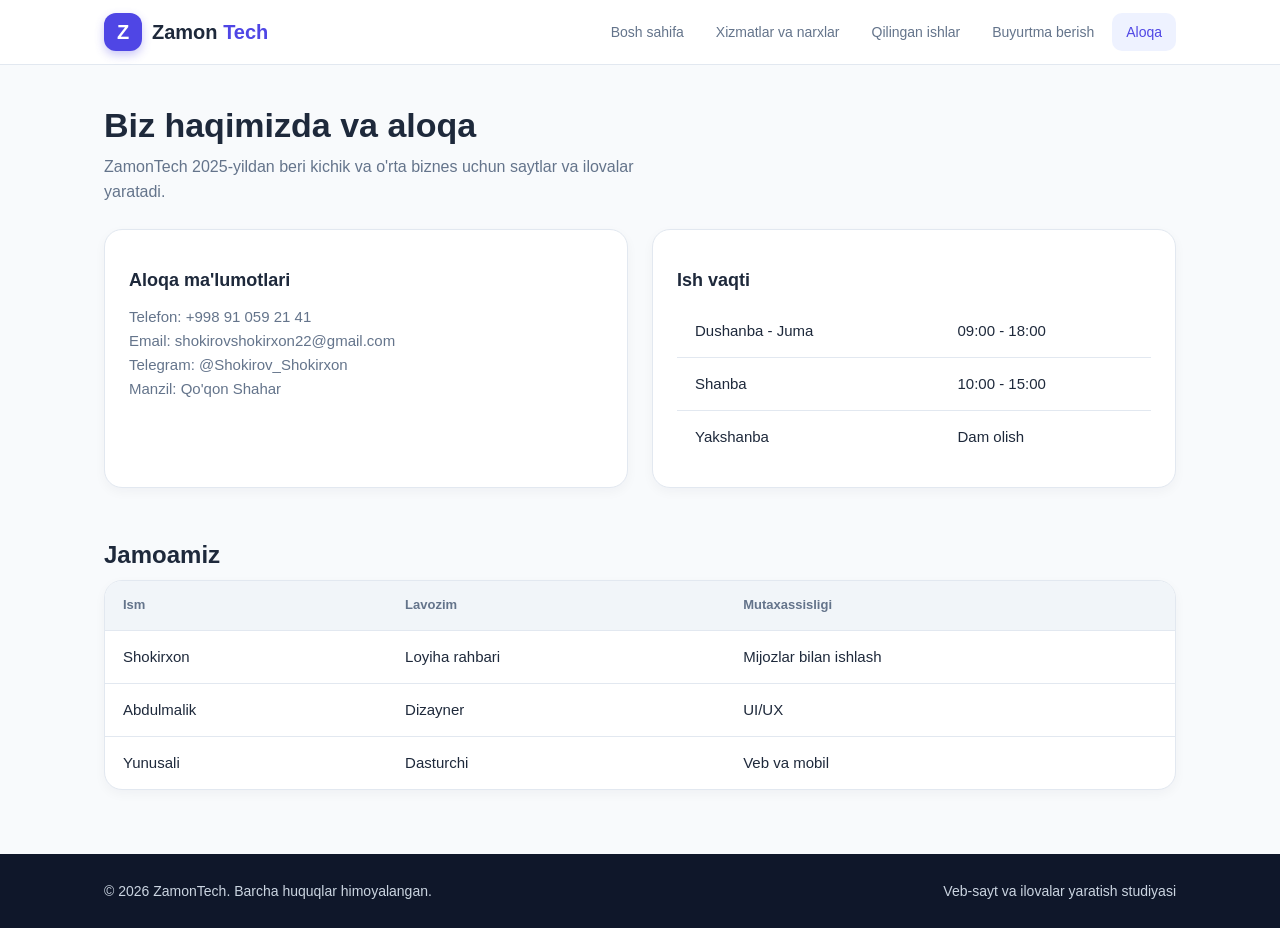
==== contact.html @ 2931994d "Zamon_Tech" ====
<!DOCTYPE html>
<html lang="uz">
<head>
    <meta charset="UTF-8">
    <meta name="viewport" content="width=device-width, initial-scale=1">
    <title>Aloqa | ZamonTech</title>
    <link rel="stylesheet" href="style.css">
</head>
<body>
    <header>
        <div class="wrap">
            <a class="logo" href="index.html">

                <i>
                    Z
                </i>

                <span>
                    Zamon
                    <b>
                        Tech
                    </b>
                </span>
            </a>
            <nav>
                <a href="index.html">Bosh sahifa</a>

                <a href="services.html">Xizmatlar va narxlar</a>

                <a href="portfolio.html">Qilingan ishlar</a>

                <a href="order.html">Buyurtma berish</a>

                <a href="contact.html" class="active">Aloqa</a>
            </nav>
        </div>
    </header>

    <main>
        <div class="wrap">
            <h1>
                Biz haqimizda va aloqa
            </h1>

            <p class="sub">
                ZamonTech 2025-yildan beri kichik va o'rta biznes uchun saytlar va ilovalar yaratadi.
            </p>

            <div class="cols">
                <div class="card">
                    <h3>
                        Aloqa ma'lumotlari
                    </h3>

                    <p style="margin-top:10px">
                        Telefon: +998 91 059 21 41<br>
                        Email: shokirovshokirxon22@gmail.com<br>
                        Telegram: @Shokirov_Shokirxon<br>
                        Manzil: Qo'qon Shahar
                    </p>
                </div>

                <div class="card">
                    <h3>
                        Ish vaqti
                    </h3>

                    <table style="min-width:0;margin-top:10px">
                        <tbody>
                            <tr>
                                <td>Dushanba - Juma</td>
                                <td>09:00 - 18:00</td>
                            </tr>
                            <tr>
                                <td>Shanba</td>
                                <td>10:00 - 15:00</td>
                            </tr>
                            <tr>
                                <td>Yakshanba</td>
                                <td>Dam olish</td>
                            </tr>
                        </tbody>
                    </table>
                </div>
            </div>

            <h2>
                Jamoamiz
            </h2>

            <div class="tbox">
                <table>
                    <thead>
                        <tr>
                            <th>Ism</th>
                            <th>Lavozim</th>
                            <th>Mutaxassisligi</th>
                        </tr>
                    </thead>
                    <tbody>
                        <tr>
                            <td>Shokirxon</td>
                            <td>Loyiha rahbari</td>
                            <td>Mijozlar bilan ishlash</td>
                        </tr>
                        <tr>
                            <td>Abdulmalik</td>
                            <td>Dizayner</td>
                            <td>UI/UX</td>
                        </tr>
                        <tr>
                            <td>Yunusali</td>
                            <td>Dasturchi</td>
                            <td>Veb va mobil</td>
                        </tr>
                    </tbody>
                </table>
            </div>
        </div>
    </main>

    <footer>
        <div class="wrap">
            <span>
                &copy; 2026 ZamonTech. Barcha huquqlar himoyalangan.
            </span>

            <span>
                Veb-sayt va ilovalar yaratish studiyasi
            </span>
        </div>
    </footer>
</body>
</html>
---- style.css ----
:root {
    --p: #4f46e5;
    --p2: #7c3aed;
    --pl: #eef2ff;
    --bg: #f8fafc;
    --tx: #1e293b;
    --mu: #64748b;
    --bd: #e2e8f0;
    --ok: #16a34a;
    --warn: #d97706;
}

* {
    box-sizing: border-box;
    margin: 0;
    padding: 0;
}

body {
    font-family: Inter, "Segoe UI", Roboto, Arial, sans-serif;
    background: var(--bg);
    color: var(--tx);
    line-height: 1.6;
    display: flex;
    flex-direction: column;
    min-height: 100vh;
}

a {
    color: inherit;
    text-decoration: none;
}

.wrap {
    max-width: 1120px;
    margin: 0 auto;
    padding: 0 24px;
    width: 100%;
}

header {
    background: #fff;
    border-bottom: 1px solid var(--bd);
    position: sticky;
    top: 0;
    z-index: 10;
}

header .wrap {
    display: flex;
    justify-content: space-between;
    align-items: center;
    flex-wrap: wrap;
    gap: 8px;
    min-height: 64px;
}

.logo {
    display: flex;
    align-items: center;
    gap: 10px;
    font-weight: 700;
    font-size: 20px;
}

.logo i {
    font-style: normal;
    width: 38px;
    height: 38px;
    border-radius: 12px;
    background: var(--p);
    color: #fff;
    display: grid;
    place-items: center;
    box-shadow: 0 4px 10px rgba(79, 70, 229, .3);
}

.logo b {
    color: var(--p);
}

nav {
    display: flex;
    gap: 4px;
    flex-wrap: wrap;
}

nav a {
    padding: 8px 14px;
    border-radius: 10px;
    font-size: 14px;
    font-weight: 500;
    color: var(--mu);
}

nav a:hover,
nav a:focus-visible {
    background: var(--bg);
    color: var(--p);
    outline: none;
}

nav a.active {
    background: var(--pl);
    color: var(--p);
}

main {
    flex: 1;
    padding: 40px 0 64px;
}

h1 {
    font-size: 34px;
    line-height: 1.2;
    margin-bottom: 8px;
}

h2 {
    font-size: 24px;
    margin: 48px 0 6px;
}

.sub {
    color: var(--mu);
    margin-bottom: 24px;
    max-width: 62ch;
}

.hero {
    background: linear-gradient(120deg, var(--p), var(--p2));
    color: #fff;
    border-radius: 24px;
    padding: 56px 48px;
    box-shadow: 0 20px 40px rgba(79, 70, 229, .25);
}

.hero h1 {
    font-size: 44px;
    max-width: 16ch;
}

.hero p {
    max-width: 52ch;
    opacity: .9;
    margin: 12px 0 28px;
}

.btn {
    display: inline-block;
    padding: 12px 24px;
    border-radius: 12px;
    font-weight: 600;
    border: 0;
    cursor: pointer;
    font: inherit;
    font-weight: 600;
    background: var(--p);
    color: #fff;
}

.btn:hover,
.btn:focus-visible {
    background: #4338ca;
    outline: none;
}

.hero .btn {
    background: #fff;
    color: var(--p);
    margin-right: 10px;
}

.hero .btn.ghost {
    background: transparent;
    color: #fff;
    border: 2px solid rgba(255, 255, 255, .7);
}

.stats {
    display: grid;
    grid-template-columns: repeat(4, 1fr);
    gap: 16px;
    margin-top: -28px;
    padding: 0 32px;
}

.stats div {
    background: #fff;
    border: 1px solid var(--bd);
    border-radius: 16px;
    padding: 18px;
    text-align: center;
    box-shadow: 0 6px 16px rgba(15, 23, 42, .06);
}

.stats strong {
    display: block;
    font-size: 26px;
    color: var(--p);
}

.stats span {
    font-size: 13px;
    color: var(--mu);
}

.grid {
    display: grid;
    grid-template-columns: repeat(auto-fill, minmax(250px, 1fr));
    gap: 22px;
    margin-top: 20px;
}

.card {
    background: #fff;
    border: 1px solid var(--bd);
    border-radius: 18px;
    padding: 24px;
    box-shadow: 0 4px 12px rgba(15, 23, 42, .04);
}

.card h3 {
    font-size: 18px;
    margin: 12px 0 6px;
}

.card p {
    color: var(--mu);
    font-size: 15px;
}

.ico {
    width: 46px;
    height: 46px;
    border-radius: 14px;
    background: var(--pl);
    color: var(--p);
    display: grid;
    place-items: center;
    font-weight: 700;
}

.work {
    padding: 0;
    overflow: hidden;
}

.work:hover {
    box-shadow: 0 14px 28px rgba(79, 70, 229, .15);
}

.shot {
    height: 170px;
    border-bottom: 1px solid var(--bd);
    position: relative;
    padding-top: 26px;
}

.shot::before {
    content: "";
    position: absolute;
    left: 14px;
    top: 9px;
    width: 8px;
    height: 8px;
    border-radius: 50%;
    background: #f87171;
    box-shadow: 14px 0 #fbbf24, 28px 0 #4ade80;
}

.shot::after {
    content: "";
    position: absolute;
    left: 18px;
    right: 18px;
    top: 40px;
    bottom: 0;
    border-radius: 10px 10px 0 0;
    background: rgba(255, 255, 255, .88);
    background-image:
        linear-gradient(var(--bd), var(--bd)),
        linear-gradient(var(--bd), var(--bd)),
        linear-gradient(var(--bd), var(--bd));
    background-size: 60% 8px, 85% 8px, 40% 8px;
    background-position: 16px 18px, 16px 40px, 16px 62px;
    background-repeat: no-repeat;
}

.s1 {
    background: linear-gradient(135deg, #6366f1, #8b5cf6);
}

.s2 {
    background: linear-gradient(135deg, #0ea5e9, #2563eb);
}

.s3 {
    background: linear-gradient(135deg, #10b981, #047857);
}

.s4 {
    background: linear-gradient(135deg, #f59e0b, #ea580c);
}

.s5 {
    background: linear-gradient(135deg, #ec4899, #be185d);
}

.s6 {
    background: linear-gradient(135deg, #475569, #0f172a);
}

.phone .shot::after {
    left: 34%;
    right: 34%;
    top: 22px;
    border-radius: 14px 14px 0 0;
    background-size: 70% 8px, 90% 8px, 50% 8px;
}

.work .body {
    padding: 18px 22px 22px;
}

.work h3 {
    margin: 0 0 4px;
    font-size: 18px;
}

.work p {
    color: var(--mu);
    font-size: 14px;
}

.badge {
    display: inline-block;
    padding: 2px 10px;
    border-radius: 99px;
    font-size: 12px;
    font-weight: 600;
    background: var(--pl);
    color: var(--p);
    margin: 0 6px 8px 0;
}

.badge.ok {
    background: #dcfce7;
    color: var(--ok);
}

.badge.warn {
    background: #fef3c7;
    color: var(--warn);
}

.tbox {
    background: #fff;
    border: 1px solid var(--bd);
    border-radius: 18px;
    overflow-x: auto;
    box-shadow: 0 4px 12px rgba(15, 23, 42, .04);
}

table {
    width: 100%;
    border-collapse: collapse;
    min-width: 640px;
}

th {
    background: #f1f5f9;
    text-align: left;
    font-size: 13px;
    color: var(--mu);
    padding: 14px 18px;
    border-bottom: 1px solid var(--bd);
}

td {
    padding: 14px 18px;
    border-bottom: 1px solid var(--bd);
    font-size: 15px;
}

tbody tr:last-child td {
    border-bottom: 0;
}

tbody tr:hover {
    background: var(--pl);
}

.cols {
    display: grid;
    grid-template-columns: 1fr 1fr;
    gap: 24px;
}

form {
    background: #fff;
    border: 1px solid var(--bd);
    border-radius: 22px;
    padding: 32px;
    box-shadow: 0 10px 24px rgba(15, 23, 42, .06);
}

label {
    display: block;
    font-weight: 600;
    font-size: 14px;
    margin: 16px 0 6px;
}

input,
select,
textarea {
    width: 100%;
    padding: 11px 14px;
    border: 1px solid #cbd5e1;
    border-radius: 12px;
    font: inherit;
    background: #fff;
}

input:focus,
select:focus,
textarea:focus {
    outline: 3px solid #c7d2fe;
    border-color: var(--p);
}

textarea {
    min-height: 130px;
    resize: vertical;
}

.row {
    display: grid;
    grid-template-columns: 1fr 1fr;
    gap: 16px;
}

.radios {
    display: flex;
    gap: 18px;
    flex-wrap: wrap;
}

.radios label,
.check label {
    display: flex;
    gap: 8px;
    align-items: center;
    font-weight: 400;
    margin: 0;
}

.radios input,
.check input {
    width: auto;
}

.check {
    margin: 18px 0;
}

form .btn {
    width: 100%;
    padding: 14px;
}

.steps {
    list-style: none;
    counter-reset: s;
}

.steps li {
    counter-increment: s;
    display: flex;
    gap: 14px;
    margin-bottom: 18px;
}

.steps li::before {
    content: counter(s);
    flex: none;
    width: 34px;
    height: 34px;
    border-radius: 50%;
    background: var(--p);
    color: #fff;
    display: grid;
    place-items: center;
    font-weight: 700;
}

.steps b {
    display: block;
}

.steps span {
    color: var(--mu);
    font-size: 14px;
}

footer {
    background: #0f172a;
    color: #cbd5e1;
    padding: 26px 0;
    font-size: 14px;
}

footer .wrap {
    display: flex;
    justify-content: space-between;
    flex-wrap: wrap;
    gap: 8px;
}

@media (max-width: 800px) {
    .hero {
        padding: 36px 24px;
    }

    .hero h1 {
        font-size: 32px;
    }

    .stats {
        grid-template-columns: 1fr 1fr;
        padding: 0 8px;
    }

    .cols,
    .row {
        grid-template-columns: 1fr;
    }
}

@media (prefers-reduced-motion: reduce) {
    * {
        transition: none !important;
    }
}
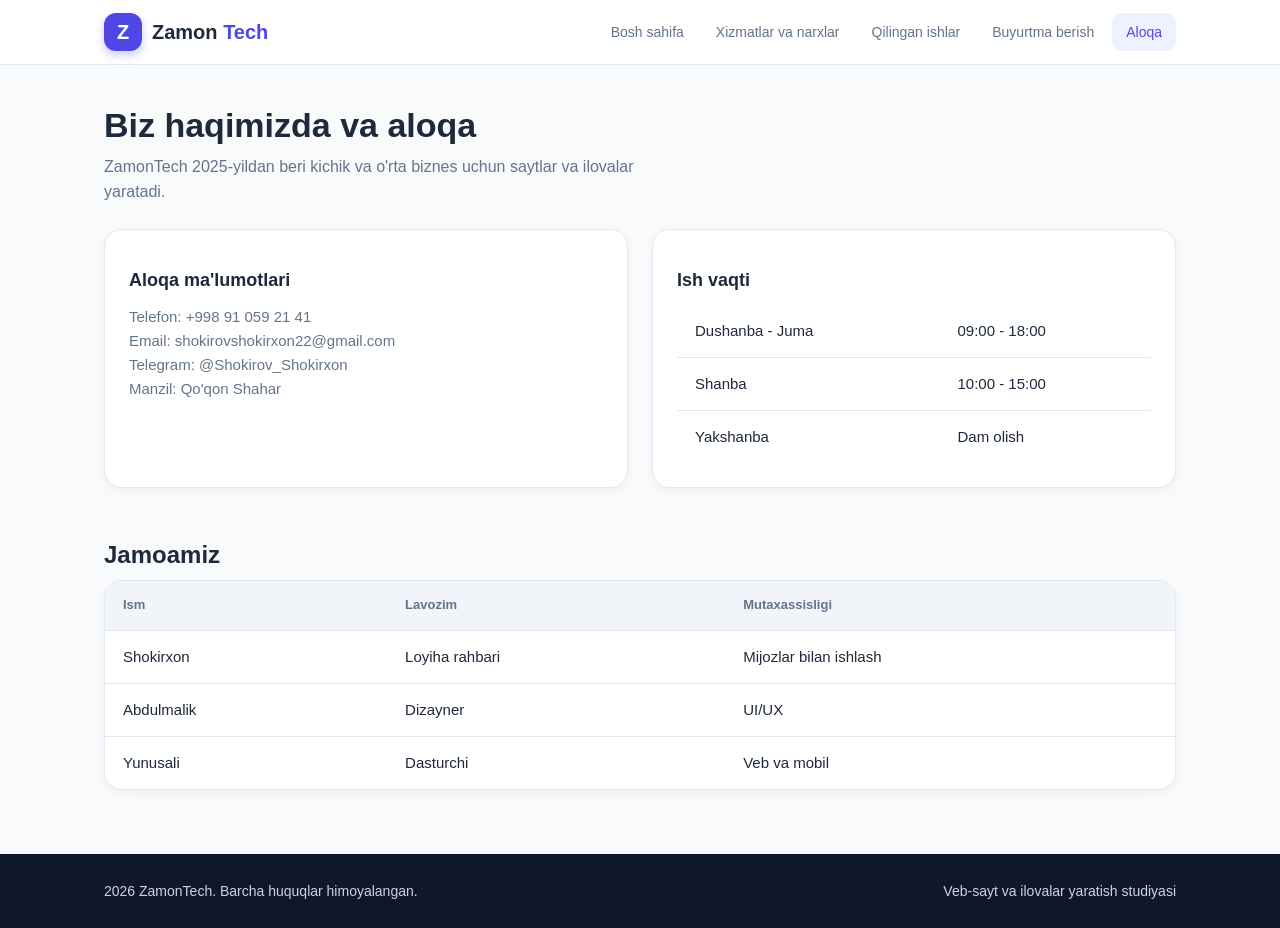
==== commit 382cdb8d: "Yangilanish" ====
--- a/contact.html
+++ b/contact.html
@@ -122,7 +122,7 @@
     <footer>
         <div class="wrap">
             <span>
-                &copy; 2026 ZamonTech. Barcha huquqlar himoyalangan.
+                2026 ZamonTech. Barcha huquqlar himoyalangan.
             </span>
 
             <span>
--- a/style.css
+++ b/style.css
@@ -540,6 +540,6 @@
 
 @media (prefers-reduced-motion: reduce) {
     * {
-        transition: none !important;
+        transition: none;
     }
 }
